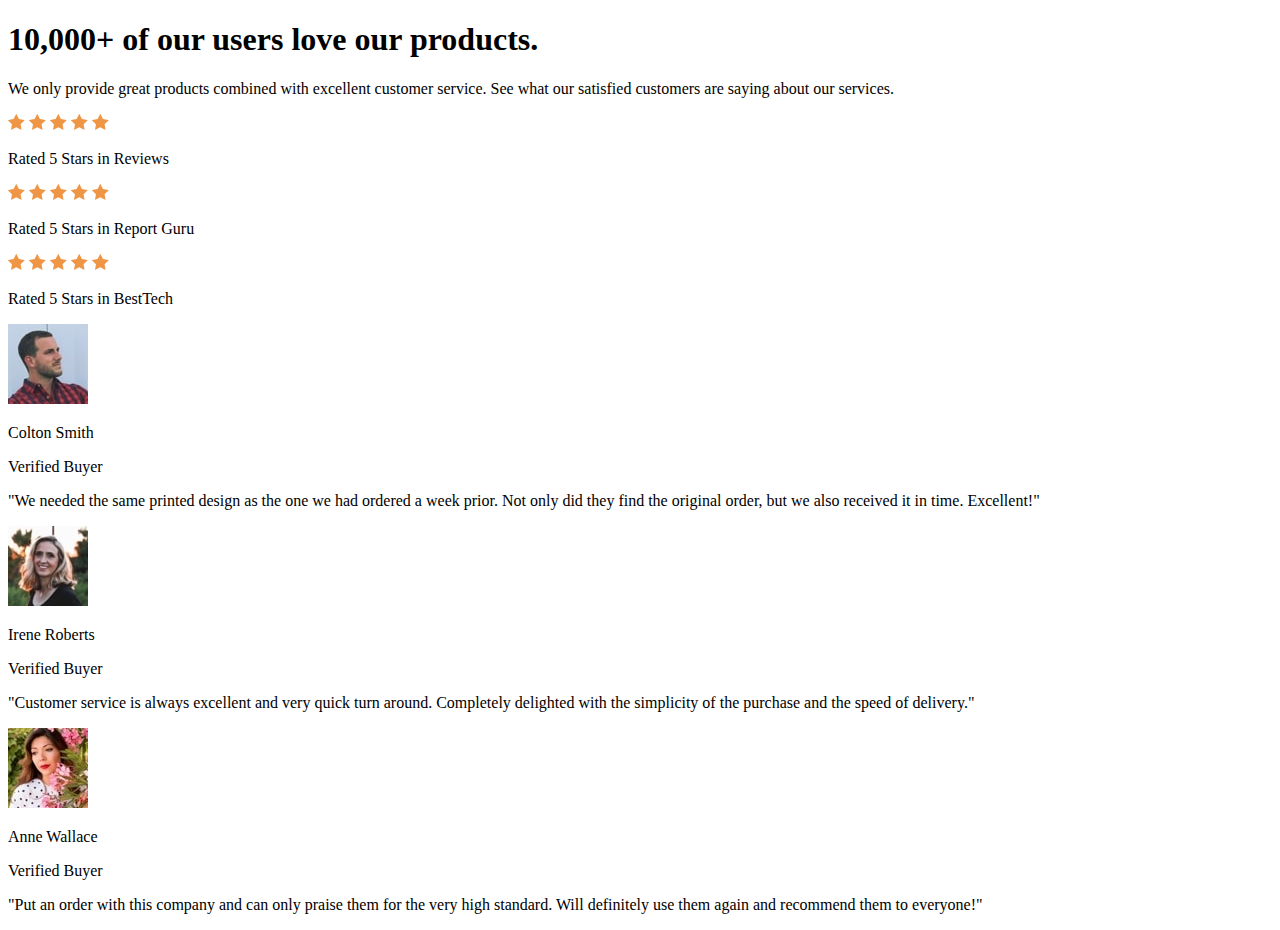
==== index.html @ 99858b2b "committing changes" ====
<!DOCTYPE html>
<html lang="en">

<head>
    <meta charset="UTF-8">
    <meta http-equiv="X-UA-Compatible" content="IE=edge">
    <meta name="viewport" content="width=device-width, initial-scale=1.0">
    <link rel="stylesheet" href="./style.css" class="stylesheet">
    <title>Social Proof Section</title>

    <link rel="icon" type="image/png" sizes="32x32" href="./images/favicon-32x32.png" />

</head>

<body>
    <!-- <img src="./images/bg-pattern-top-desktop.svg" alt="" class="image"> -->
    <div class="mainpage">
        <div class="page-top">
            <div class="top-left">
                <div class="heading">
                    <h1>
                        10,000+ of our users love our products.

                    </h1>
                </div>
                <div class="heading-para">
                    <p>
                        We only provide great products
                        combined with excellent customer service. See what our satisfied customers are saying about our
                        services.
                    </p>
                </div>

            </div>
            <div class="top-right">
                <div class="rating-box">
                    <div class="rating-star">
                        <span><img src="./images/icon-star.svg" alt=""></span>
                        <span><img src="./images/icon-star.svg" alt=""></span>
                        <span><img src="./images/icon-star.svg" alt=""></span>
                        <span><img src="./images/icon-star.svg" alt=""></span>
                        <span><img src="./images/icon-star.svg" alt=""></span>
                    </div>
                    <div class="rating-text">
                        <p>
                            Rated 5 Stars in Reviews
                        </p>
                    </div>



                </div>
                <div class="rating-box">
                    <div class="rating-star">
                        <span><img src="./images/icon-star.svg" alt=""></span>
                        <span><img src="./images/icon-star.svg" alt=""></span>
                        <span><img src="./images/icon-star.svg" alt=""></span>
                        <span><img src="./images/icon-star.svg" alt=""></span>
                        <span><img src="./images/icon-star.svg" alt=""></span>
                    </div>
                    <div class="rating-text">
                        <p>
                            Rated 5 Stars in
                            Report Guru
                        </p>
                    </div>



                </div>
                <div class="rating-box">
                    <div class="rating-star">
                        <span><img src="./images/icon-star.svg" alt=""></span>
                        <span><img src="./images/icon-star.svg" alt=""></span>
                        <span><img src="./images/icon-star.svg" alt=""></span>
                        <span><img src="./images/icon-star.svg" alt=""></span>
                        <span><img src="./images/icon-star.svg" alt=""></span>
                    </div>
                    <div class="rating-text">
                        <p>
                            Rated 5 Stars in BestTech
                        </p>
                    </div>



                </div>

            </div>

        </div>
        <div class="page-bottom">
            <div class="bottom-mainbox">
                <div class="image-box">
                    <div class="profile-image">
                        <img src="./images/image-colton.jpg" alt="">
                    </div>
                    <div class="prfile-name">
                        <p>Colton Smith </p>
                        <p>Verified Buyer</p>
                    </div>
                    <div class="profile-info">
                        <p>"We needed
                            the same printed design as the one we had ordered a week prior. Not only did
                            they find the original order, but we also received it in time. Excellent!"</p>
                    </div>
                </div>
                <div class="image-box two">
                    <div class="profile-image">
                        <img src="./images/image-irene.jpg" alt="">
                    </div>
                    <div class="prfile-name">
                        <p> Irene Roberts </p>
                        <p>Verified Buyer</p>
                    </div>
                    <div class="profile-info">
                        <p>"Customer service is always excellent and very
                            quick turn around. Completely delighted with the simplicity of the purchase
                            and the speed of delivery."</p>
                    </div>
                </div>
                <div class="image-box three">
                    <div class="profile-image">
                        <img src="./images/image-anne.jpg" alt="">
                    </div>
                    <div class="prfile-name">
                        <p> Anne Wallace </p>
                        <p>Verified Buyer</p>
                    </div>
                    <div class="profile-info">
                        <p>"Put an order with
                            this company and can only praise them for the very high standard. Will
                            definitely use them again and recommend them to everyone!"</p>
                    </div>
                </div>

            </div>
        </div>

    </div>

    <!-- <img src="./images/bg-pattern-bottom-desktop.svg" alt="" class="img-bottom"> -->
</body>

</html>
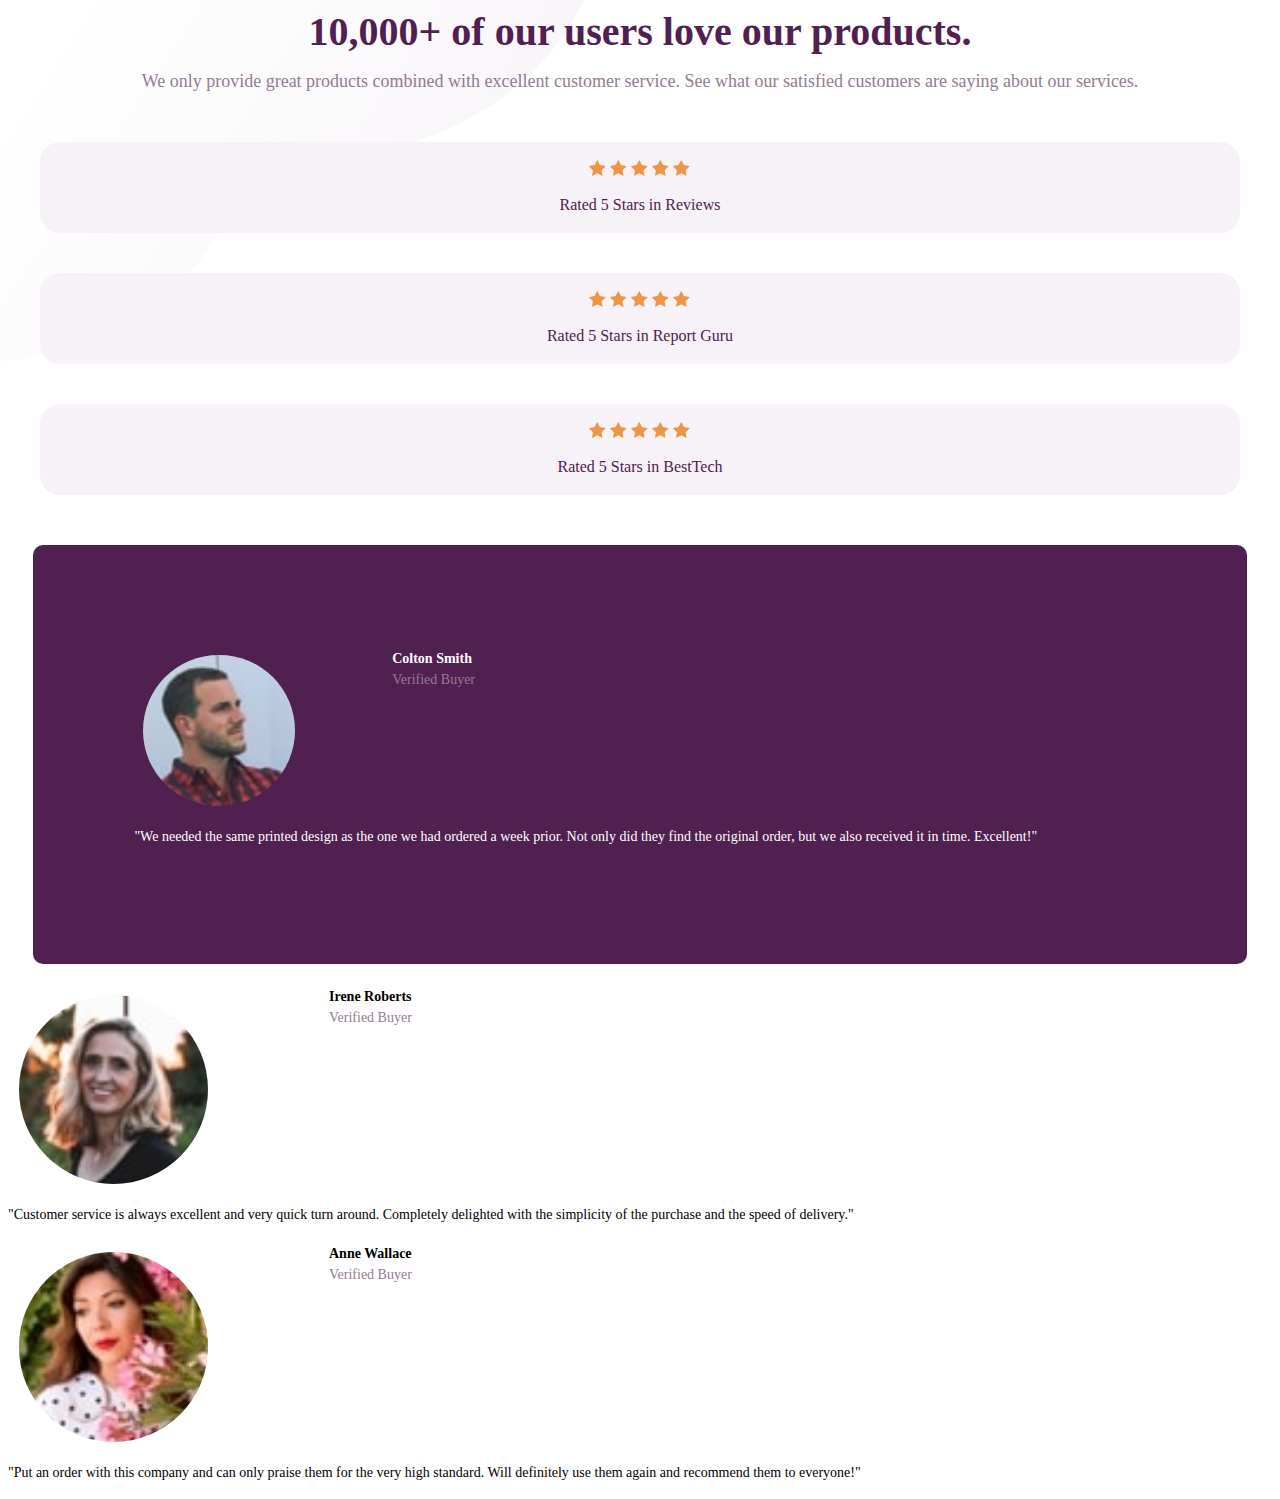
==== commit 996f026d: "committing changes for initial files" ====
--- a/index.html
+++ b/index.html
@@ -7,24 +7,24 @@
     <meta name="viewport" content="width=device-width, initial-scale=1.0">
     <link rel="stylesheet" href="./style.css" class="stylesheet">
     <title>Social Proof Section</title>
-
+    <link href="https://fonts.googleapis.com/css2?family=League+Spartan&display=swap" rel="stylesheet" />
     <link rel="icon" type="image/png" sizes="32x32" href="./images/favicon-32x32.png" />
 
 </head>
 
 <body>
-    <!-- <img src="./images/bg-pattern-top-desktop.svg" alt="" class="image"> -->
+
     <div class="mainpage">
         <div class="page-top">
             <div class="top-left">
                 <div class="heading">
-                    <h1>
+                    <h1 class="heading-10000">
                         10,000+ of our users love our products.
 
                     </h1>
                 </div>
                 <div class="heading-para">
-                    <p>
+                    <p id="heading-des">
                         We only provide great products
                         combined with excellent customer service. See what our satisfied customers are saying about our
                         services.
@@ -93,11 +93,12 @@
             <div class="bottom-mainbox">
                 <div class="image-box">
                     <div class="profile-image">
-                        <img src="./images/image-colton.jpg" alt="">
+                        <img src="./images/image-colton.jpg" alt="Colton" class="imgpic">
                     </div>
                     <div class="prfile-name">
                         <p>Colton Smith </p>
                         <p>Verified Buyer</p>
+                    </div>
                     </div>
                     <div class="profile-info">
                         <p>"We needed
@@ -107,11 +108,12 @@
                 </div>
                 <div class="image-box two">
                     <div class="profile-image">
-                        <img src="./images/image-irene.jpg" alt="">
+                        <img src="./images/image-irene.jpg" alt="Irene" class="imgpic">
                     </div>
                     <div class="prfile-name">
                         <p> Irene Roberts </p>
                         <p>Verified Buyer</p>
+                    </div>
                     </div>
                     <div class="profile-info">
                         <p>"Customer service is always excellent and very
@@ -121,11 +123,12 @@
                 </div>
                 <div class="image-box three">
                     <div class="profile-image">
-                        <img src="./images/image-anne.jpg" alt="">
+                        <img src="./images/image-anne.jpg" alt="Anne" class="imgpic">
                     </div>
                     <div class="prfile-name">
                         <p> Anne Wallace </p>
                         <p>Verified Buyer</p>
+                    </div>
                     </div>
                     <div class="profile-info">
                         <p>"Put an order with
@@ -139,7 +142,7 @@
 
     </div>
 
-    <!-- <img src="./images/bg-pattern-bottom-desktop.svg" alt="" class="img-bottom"> -->
+
 </body>
 
 </html>--- a/style.css
+++ b/style.css
@@ -0,0 +1,107 @@
+:root {
+    --dark-magenta: hsl(300, 43%, 22%);
+    --soft-pink: hsl(333, 80%, 67%);
+    --dark-grayish-magenta: hsl(303, 10%, 53%);
+    --soft-grayish-magenta: hsl(300, 24%, 96%);
+    --white: hsl(0, 0%, 100%);
+  }
+  body {
+    background-image: url('./images/bg-pattern-bottom-desktop.svg');
+    background-image: url('./images/bg-pattern-top-desktop.svg');
+    background-repeat: no-repeat;
+  }
+  .mainBox {
+    padding: 8% 3%;
+  }
+  .top-left {
+    text-align: center;
+  }
+  .heading{
+    color: var(--dark-magenta);    
+  }
+  .heading-10000{
+    width: 80%;
+    margin: auto;
+    font-weight: 900;
+    font-size: 40px;
+  }
+  .heading-para{
+    color: var(--dark-grayish-magenta);
+  }
+  #heading-des{
+    margin: auto;
+    font-size: 18px;
+    line-height: 22px;
+    margin: 15px 0px;
+
+  }
+  .top-right{
+    width: 95%;
+  display: grid;
+  grid-gap: 20px;
+  margin: auto;
+  margin-top: 40px;
+
+  }
+  .rating-box{
+    padding: 1.5% 0%;
+    text-align: center;
+    color: var(--dark-magenta);
+    background-color: var(--soft-grayish-magenta);
+    border-radius: 20px;
+    height: 55px;
+    margin: 10px 0px;
+  }
+  .rating-star div:nth-child(1){
+    margin: 0;
+    padding-top: 1.5%;
+  }
+  .rating-text{
+    margin: 5px;
+  }
+  .page-bottom{
+    margin-top: 40px;
+  }
+
+  .bottom-mainbox {
+    width: 80%;
+    margin: auto;
+    padding: 8%;
+    background-color: var(--dark-magenta);
+    color: var(--white);
+    border-radius: 10px;
+    margin-bottom: 20px;
+
+  }
+  .image-box {
+    display: flex;
+  }
+  
+  .imgpic{
+    border-radius: 50%;
+    width: 90%;
+    margin-top: 5%;
+  }
+  .profile-image{
+    flex: 1;
+    text-align: center;
+  }
+  .prfile-name{
+    flex: 5;
+
+  }
+  .prfile-name p{
+    margin: 5px;
+    font-size: 14px;
+    padding-left: 10%;
+    }
+.prfile-name p:nth-child(1) {
+    font-weight: bold;
+  }
+  .prfile-name p:nth-child(2) {
+    color: var(--dark-grayish-magenta);
+  }
+  .profile-info{
+    font-size: 14px;
+    line-height: 25px;
+  }